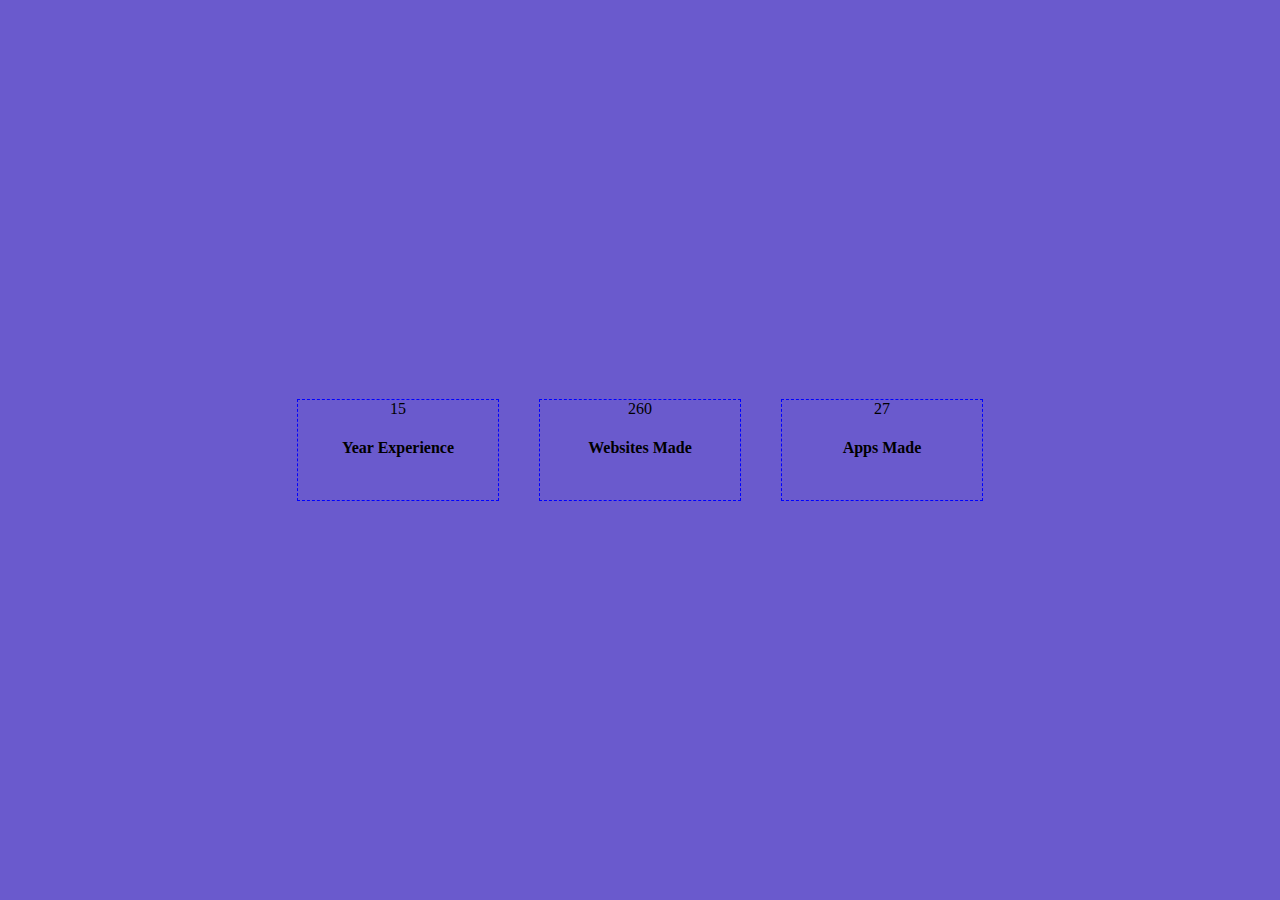
==== profile-statistics/index.html @ 58536bc4 "Profile Statistics 1.0" ====
<!DOCTYPE html>
<html lang="en">
<head>
    <meta charset="UTF-8">
    <meta name="viewport" content="width=device-width, initial-scale=1.0">
    <title>Profile Statistics</title>
    <link rel="stylesheet" href="https://cdnjs.cloudflare.com/ajax/libs/font-awesome/6.6.0/css/all.min.css" integrity="sha512-Kc323vGBEqzTmouAECnVceyQqyqdsSiqLQISBL29aUW4U/M7pSPA/gEUZQqv1cwx4OnYxTxve5UMg5GT6L4JJg==" crossorigin="anonymous" referrerpolicy="no-referrer" />
    <link rel="stylesheet" href="style.css">
</head>
<body>
    <div class="stats-container">
        <i class="fa-solid fa-briefcase fa-3x icon"></i>
        <div class="counter" data-ceil="15">15</div>
        <h4>Year Experience</h4>
    </div>
    <div class="stats-container">
        <i class="fa-solid fa-cloud fa-3x icon"></i>
        <div class="counter" data-ceil="260">260</div>
        <h4>Websites Made</h4>
    </div>
    <div class="stats-container">
        <i class="fa-brands fa-apple fa-3x icon"></i>
        <div class="counter" data-ceil="27">27</div>
        <h4>Apps Made</h4>
    </div>
</body>
</html>
---- profile-statistics/style.css ----
body {
    margin: 0;
    display: flex;
    justify-content: center;
    height: 100vh;
    align-items: center;
    text-align: center;
    background-color: slateblue;
    font-family: Cambria, Cochin, Georgia, Times, 'Times New Roman', serif;
}

.stats-container{
    margin: 20px;
    border: 1px dashed blue;
    min-width: 200px;
    height: 100px;
}
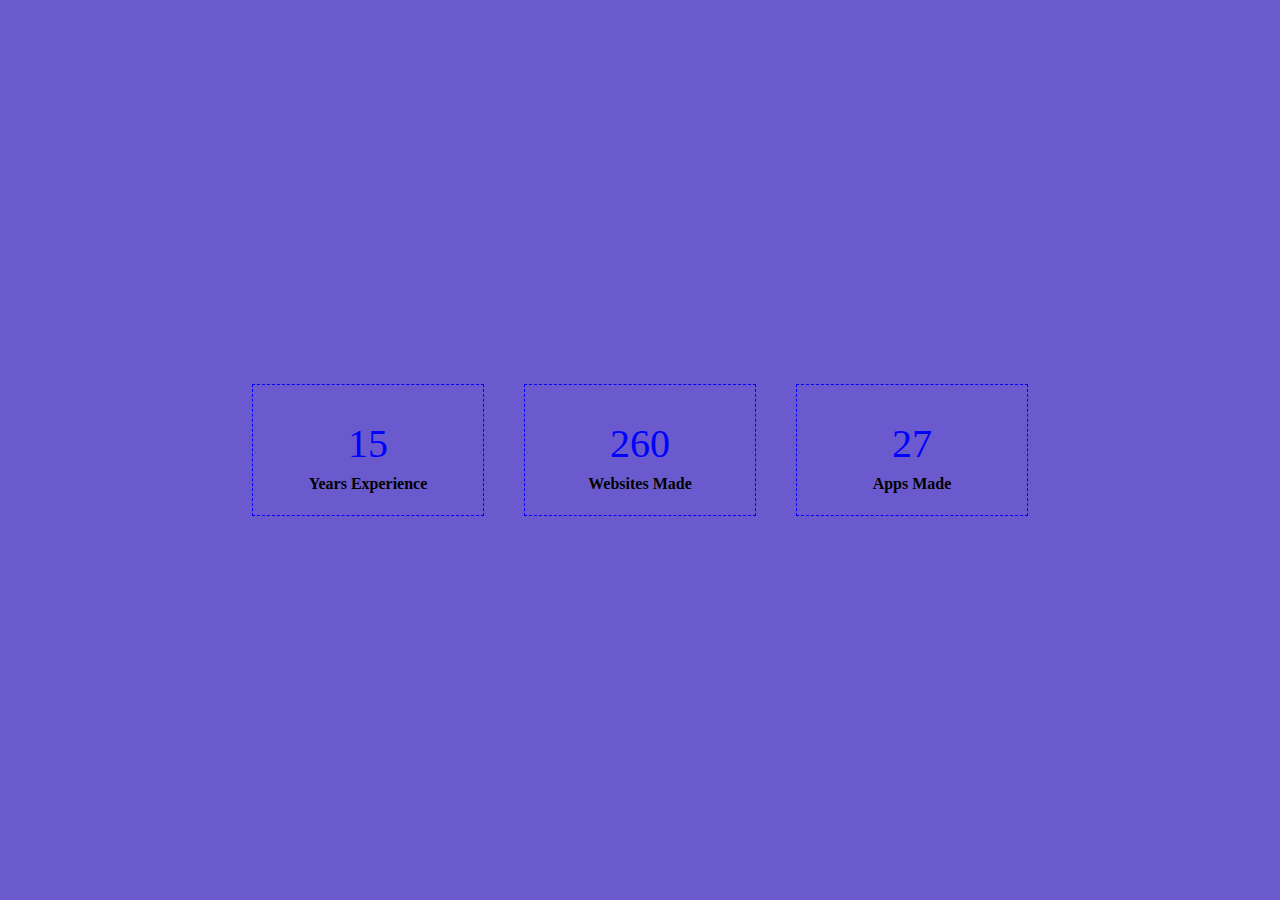
==== commit c79e8684: "Atualizei Profile Statistics" ====
--- a/profile-statistics/index.html
+++ b/profile-statistics/index.html
@@ -11,7 +11,7 @@
     <div class="stats-container">
         <i class="fa-solid fa-briefcase fa-3x icon"></i>
         <div class="counter" data-ceil="15">15</div>
-        <h4>Year Experience</h4>
+        <h4>Years Experience</h4>
     </div>
     <div class="stats-container">
         <i class="fa-solid fa-cloud fa-3x icon"></i>
@@ -23,5 +23,6 @@
         <div class="counter" data-ceil="27">27</div>
         <h4>Apps Made</h4>
     </div>
+    <script src="script.js"></script>
 </body>
 </html>--- a/profile-statistics/style.css
+++ b/profile-statistics/style.css
@@ -14,4 +14,36 @@
     border: 1px dashed blue;
     min-width: 200px;
     height: 100px;
+    position: relative;
+    padding: 15px;
+}
+
+.icon {
+    position: absolute;
+    top: -30px;
+    left: 50%;
+    transform: translateX(-50%);
+}
+
+.counter {
+    font-size: 40px;
+    position: absolute;
+    left: 50%;
+    transform: translateX(-50%);
+    padding: 20px;
+    color: blue;
+}
+
+.stats-container h4 {
+    position: absolute;
+    bottom: 1px;
+    left: 50%;
+    transform: translateX(-50%);
+    white-space: nowrap;
+}
+
+@media (max-width: 800px) {
+    body {
+        flex-direction: column;
+    }
 }